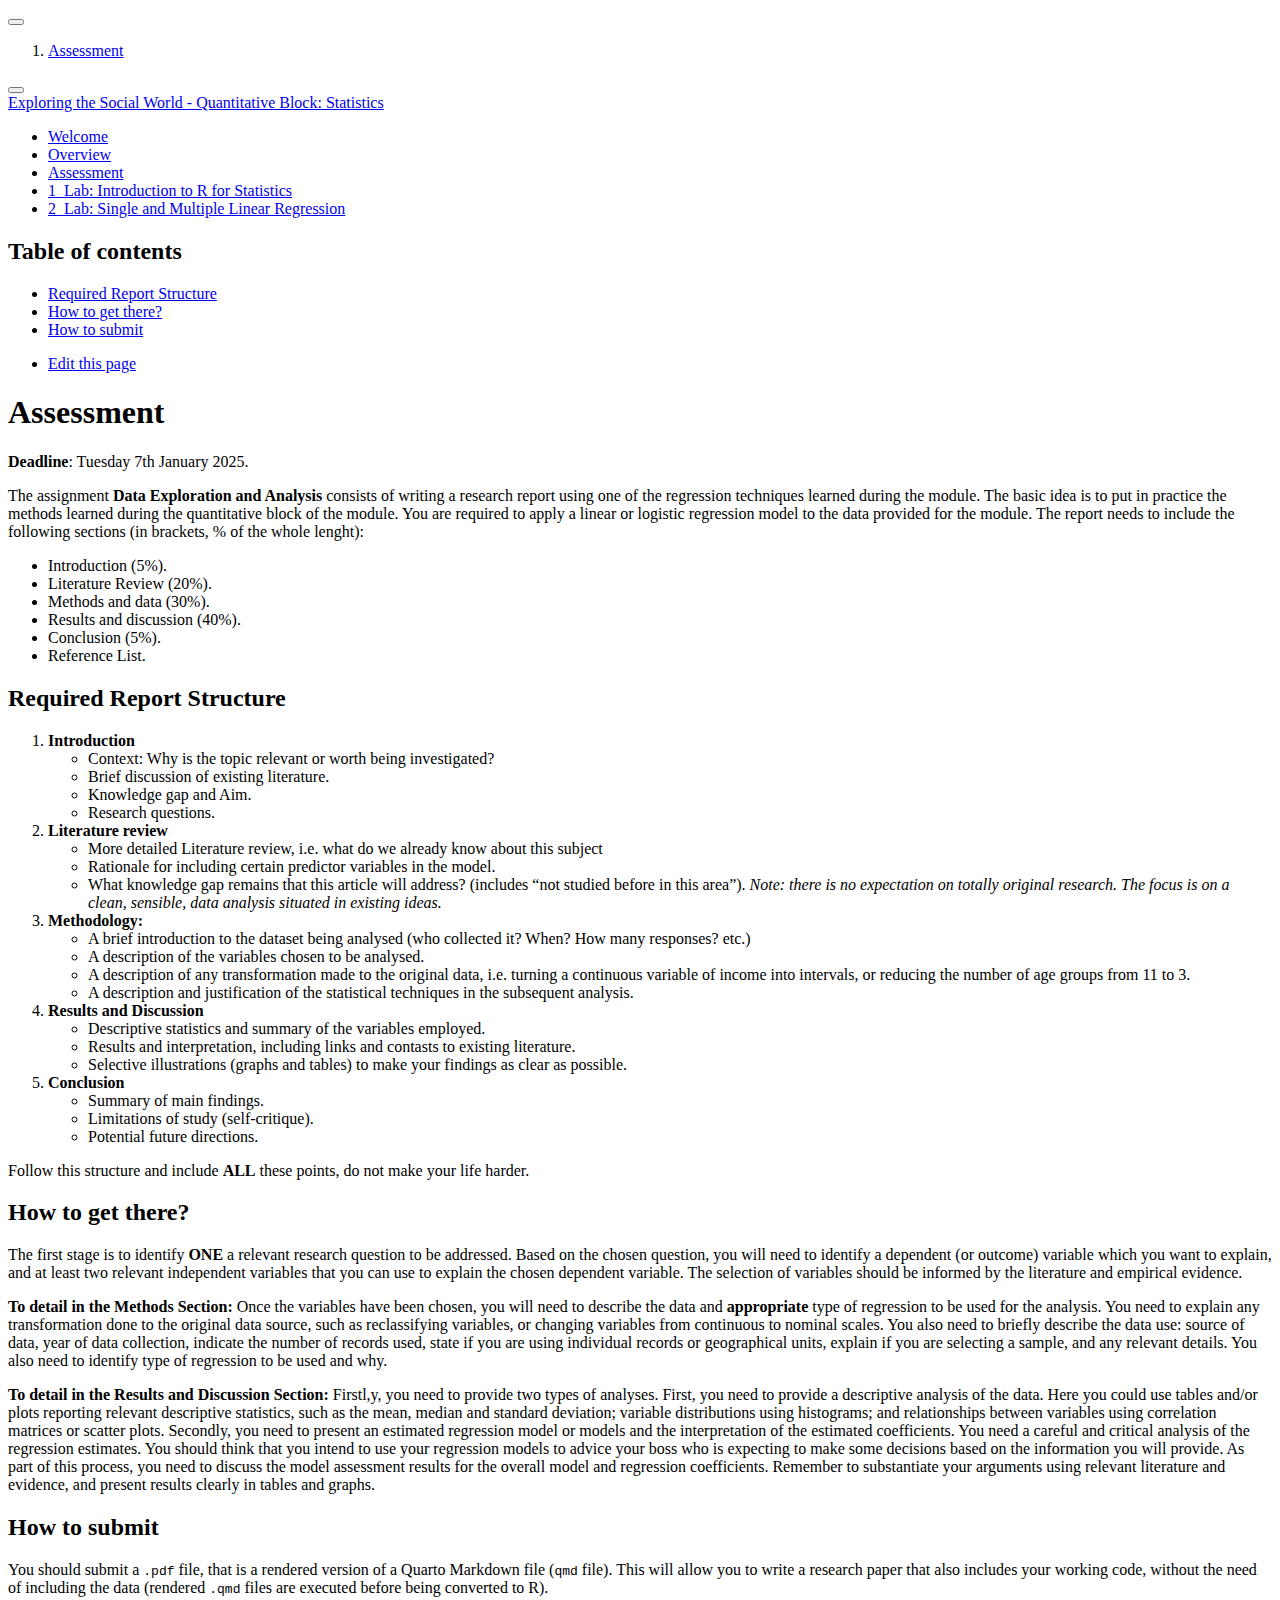
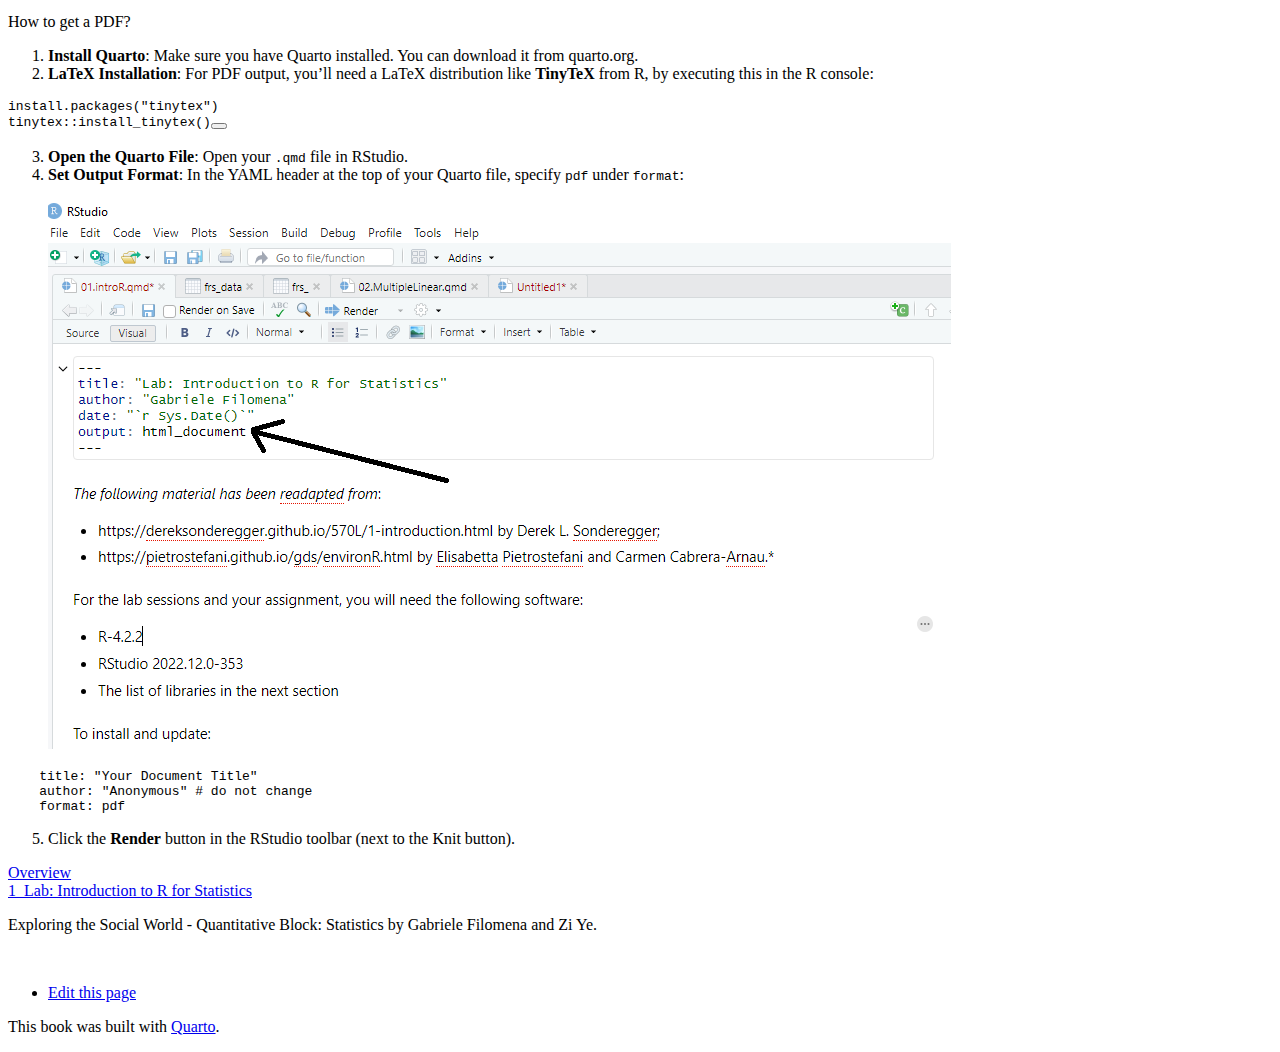
==== docs/general/assessment.html @ e545ba44 "docs" ====
<!DOCTYPE html>
<html xmlns="http://www.w3.org/1999/xhtml" lang="en" xml:lang="en"><head>

<meta charset="utf-8">
<meta name="generator" content="quarto-1.4.555">

<meta name="viewport" content="width=device-width, initial-scale=1.0, user-scalable=yes">


<title>Exploring the Social World - Quantitative Block: Statistics - Assessment</title>
<style>
code{white-space: pre-wrap;}
span.smallcaps{font-variant: small-caps;}
div.columns{display: flex; gap: min(4vw, 1.5em);}
div.column{flex: auto; overflow-x: auto;}
div.hanging-indent{margin-left: 1.5em; text-indent: -1.5em;}
ul.task-list{list-style: none;}
ul.task-list li input[type="checkbox"] {
  width: 0.8em;
  margin: 0 0.8em 0.2em -1em; /* quarto-specific, see https://github.com/quarto-dev/quarto-cli/issues/4556 */ 
  vertical-align: middle;
}
/* CSS for syntax highlighting */
pre > code.sourceCode { white-space: pre; position: relative; }
pre > code.sourceCode > span { line-height: 1.25; }
pre > code.sourceCode > span:empty { height: 1.2em; }
.sourceCode { overflow: visible; }
code.sourceCode > span { color: inherit; text-decoration: inherit; }
div.sourceCode { margin: 1em 0; }
pre.sourceCode { margin: 0; }
@media screen {
div.sourceCode { overflow: auto; }
}
@media print {
pre > code.sourceCode { white-space: pre-wrap; }
pre > code.sourceCode > span { text-indent: -5em; padding-left: 5em; }
}
pre.numberSource code
  { counter-reset: source-line 0; }
pre.numberSource code > span
  { position: relative; left: -4em; counter-increment: source-line; }
pre.numberSource code > span > a:first-child::before
  { content: counter(source-line);
    position: relative; left: -1em; text-align: right; vertical-align: baseline;
    border: none; display: inline-block;
    -webkit-touch-callout: none; -webkit-user-select: none;
    -khtml-user-select: none; -moz-user-select: none;
    -ms-user-select: none; user-select: none;
    padding: 0 4px; width: 4em;
  }
pre.numberSource { margin-left: 3em;  padding-left: 4px; }
div.sourceCode
  {   }
@media screen {
pre > code.sourceCode > span > a:first-child::before { text-decoration: underline; }
}
</style>


<script src="../site_libs/quarto-nav/quarto-nav.js"></script>
<script src="../site_libs/quarto-nav/headroom.min.js"></script>
<script src="../site_libs/clipboard/clipboard.min.js"></script>
<script src="../site_libs/quarto-search/autocomplete.umd.js"></script>
<script src="../site_libs/quarto-search/fuse.min.js"></script>
<script src="../site_libs/quarto-search/quarto-search.js"></script>
<meta name="quarto:offset" content="../">
<link href="../labs/01.introR.html" rel="next">
<link href="../general/overview.html" rel="prev">
<script src="../site_libs/quarto-html/quarto.js"></script>
<script src="../site_libs/quarto-html/popper.min.js"></script>
<script src="../site_libs/quarto-html/tippy.umd.min.js"></script>
<script src="../site_libs/quarto-html/anchor.min.js"></script>
<link href="../site_libs/quarto-html/tippy.css" rel="stylesheet">
<link href="../site_libs/quarto-html/quarto-syntax-highlighting.css" rel="stylesheet" id="quarto-text-highlighting-styles">
<script src="../site_libs/bootstrap/bootstrap.min.js"></script>
<link href="../site_libs/bootstrap/bootstrap-icons.css" rel="stylesheet">
<link href="../site_libs/bootstrap/bootstrap.min.css" rel="stylesheet" id="quarto-bootstrap" data-mode="light">
<script id="quarto-search-options" type="application/json">{
  "location": "sidebar",
  "copy-button": false,
  "collapse-after": 3,
  "panel-placement": "start",
  "type": "textbox",
  "limit": 50,
  "keyboard-shortcut": [
    "f",
    "/",
    "s"
  ],
  "show-item-context": false,
  "language": {
    "search-no-results-text": "No results",
    "search-matching-documents-text": "matching documents",
    "search-copy-link-title": "Copy link to search",
    "search-hide-matches-text": "Hide additional matches",
    "search-more-match-text": "more match in this document",
    "search-more-matches-text": "more matches in this document",
    "search-clear-button-title": "Clear",
    "search-text-placeholder": "",
    "search-detached-cancel-button-title": "Cancel",
    "search-submit-button-title": "Submit",
    "search-label": "Search"
  }
}</script>


<link rel="stylesheet" href="../styles.css">
</head>

<body class="nav-sidebar docked">

<div id="quarto-search-results"></div>
  <header id="quarto-header" class="headroom fixed-top">
  <nav class="quarto-secondary-nav">
    <div class="container-fluid d-flex">
      <button type="button" class="quarto-btn-toggle btn" data-bs-toggle="collapse" data-bs-target=".quarto-sidebar-collapse-item" aria-controls="quarto-sidebar" aria-expanded="false" aria-label="Toggle sidebar navigation" onclick="if (window.quartoToggleHeadroom) { window.quartoToggleHeadroom(); }">
        <i class="bi bi-layout-text-sidebar-reverse"></i>
      </button>
        <nav class="quarto-page-breadcrumbs" aria-label="breadcrumb"><ol class="breadcrumb"><li class="breadcrumb-item"><a href="../general/assessment.html">Assessment</a></li></ol></nav>
        <a class="flex-grow-1" role="button" data-bs-toggle="collapse" data-bs-target=".quarto-sidebar-collapse-item" aria-controls="quarto-sidebar" aria-expanded="false" aria-label="Toggle sidebar navigation" onclick="if (window.quartoToggleHeadroom) { window.quartoToggleHeadroom(); }">      
        </a>
      <button type="button" class="btn quarto-search-button" aria-label="" onclick="window.quartoOpenSearch();">
        <i class="bi bi-search"></i>
      </button>
    </div>
  </nav>
</header>
<!-- content -->
<div id="quarto-content" class="quarto-container page-columns page-rows-contents page-layout-article">
<!-- sidebar -->
  <nav id="quarto-sidebar" class="sidebar collapse collapse-horizontal quarto-sidebar-collapse-item sidebar-navigation docked overflow-auto">
    <div class="pt-lg-2 mt-2 text-left sidebar-header">
    <div class="sidebar-title mb-0 py-0">
      <a href="../">Exploring the Social World - Quantitative Block: Statistics</a> 
        <div class="sidebar-tools-main">
    <a href="https://github.com/GDSL-UL/stats" title="Source Code" class="quarto-navigation-tool px-1" aria-label="Source Code"><i class="bi bi-github"></i></a>
    <a href="../Exploring-the-Social-World---Quantitative-Block--Statistics.pdf" title="Download PDF" class="quarto-navigation-tool px-1" aria-label="Download PDF"><i class="bi bi-file-pdf"></i></a>
</div>
    </div>
      </div>
        <div class="mt-2 flex-shrink-0 align-items-center">
        <div class="sidebar-search">
        <div id="quarto-search" class="" title="Search"></div>
        </div>
        </div>
    <div class="sidebar-menu-container"> 
    <ul class="list-unstyled mt-1">
        <li class="sidebar-item">
  <div class="sidebar-item-container"> 
  <a href="../index.html" class="sidebar-item-text sidebar-link">
 <span class="menu-text">Welcome</span></a>
  </div>
</li>
        <li class="sidebar-item">
  <div class="sidebar-item-container"> 
  <a href="../general/overview.html" class="sidebar-item-text sidebar-link">
 <span class="menu-text">Overview</span></a>
  </div>
</li>
        <li class="sidebar-item">
  <div class="sidebar-item-container"> 
  <a href="../general/assessment.html" class="sidebar-item-text sidebar-link active">
 <span class="menu-text">Assessment</span></a>
  </div>
</li>
        <li class="sidebar-item">
  <div class="sidebar-item-container"> 
  <a href="../labs/01.introR.html" class="sidebar-item-text sidebar-link">
 <span class="menu-text"><span class="chapter-number">1</span>&nbsp; <span class="chapter-title">Lab: Introduction to R for Statistics</span></span></a>
  </div>
</li>
        <li class="sidebar-item">
  <div class="sidebar-item-container"> 
  <a href="../labs/02.MultipleLinear.html" class="sidebar-item-text sidebar-link">
 <span class="menu-text"><span class="chapter-number">2</span>&nbsp; <span class="chapter-title">Lab: Single and Multiple Linear Regression</span></span></a>
  </div>
</li>
    </ul>
    </div>
</nav>
<div id="quarto-sidebar-glass" class="quarto-sidebar-collapse-item" data-bs-toggle="collapse" data-bs-target=".quarto-sidebar-collapse-item"></div>
<!-- margin-sidebar -->
    <div id="quarto-margin-sidebar" class="sidebar margin-sidebar">
        <nav id="TOC" role="doc-toc" class="toc-active">
    <h2 id="toc-title">Table of contents</h2>
   
  <ul>
  <li><a href="#required-report-structure" id="toc-required-report-structure" class="nav-link active" data-scroll-target="#required-report-structure">Required Report Structure</a></li>
  <li><a href="#how-to-get-there" id="toc-how-to-get-there" class="nav-link" data-scroll-target="#how-to-get-there">How to get there?</a></li>
  <li><a href="#how-to-submit" id="toc-how-to-submit" class="nav-link" data-scroll-target="#how-to-submit">How to submit</a></li>
  </ul>
<div class="toc-actions"><ul><li><a href="https://github.com/GDSL-UL/stats/edit/main/general/assessment.qmd" class="toc-action"><i class="bi bi-github"></i>Edit this page</a></li></ul></div></nav>
    </div>
<!-- main -->
<main class="content" id="quarto-document-content">

<header id="title-block-header" class="quarto-title-block default">
<div class="quarto-title">
<h1 class="title">Assessment</h1>
</div>



<div class="quarto-title-meta">

    
  
    
  </div>
  


</header>


<p><strong>Deadline</strong>: Tuesday 7th January 2025.</p>
<p>The assignment <strong>Data Exploration and Analysis</strong> consists of writing a research report using one of the regression techniques learned during the module. The basic idea is to put in practice the methods learned during the quantitative block of the module. You are required to apply a linear or logistic regression model to the data provided for the module. The report needs to include the following sections (in brackets, % of the whole lenght):</p>
<ul>
<li>Introduction (5%).</li>
<li>Literature Review (20%).</li>
<li>Methods and data (30%).</li>
<li>Results and discussion (40%).</li>
<li>Conclusion (5%).</li>
<li>Reference List.</li>
</ul>
<section id="required-report-structure" class="level2">
<h2 class="anchored" data-anchor-id="required-report-structure">Required Report Structure</h2>
<ol type="1">
<li><strong>Introduction</strong>
<ul>
<li>Context: Why is the topic relevant or worth being investigated?</li>
<li>Brief discussion of existing literature.</li>
<li>Knowledge gap and Aim.</li>
<li>Research questions.</li>
</ul></li>
<li><strong>Literature review</strong>
<ul>
<li>More detailed Literature review, i.e.&nbsp;what do we already know about this subject</li>
<li>Rationale for including certain predictor variables in the model.</li>
<li>What knowledge gap remains that this article will address? (includes “not studied before in this area”). <em>Note: there is no expectation on totally original research. The focus is on a clean, sensible, data analysis situated in existing ideas.</em></li>
</ul></li>
<li><strong>Methodology:</strong>
<ul>
<li>A brief introduction to the dataset being analysed (who collected it? When? How many responses? etc.)</li>
<li>A description of the variables chosen to be analysed.</li>
<li>A description of any transformation made to the original data, i.e.&nbsp;turning a continuous variable of income into intervals, or reducing the number of age groups from 11 to 3.</li>
<li>A description and justification of the statistical techniques in the subsequent analysis.</li>
</ul></li>
<li><strong>Results and Discussion</strong>
<ul>
<li>Descriptive statistics and summary of the variables employed.</li>
<li>Results and interpretation, including links and contasts to existing literature.</li>
<li>Selective illustrations (graphs and tables) to make your findings as clear as possible.</li>
</ul></li>
<li><strong>Conclusion</strong>
<ul>
<li>Summary of main findings.</li>
<li>Limitations of study (self-critique).</li>
<li>Potential future directions.</li>
</ul></li>
</ol>
<p>Follow this structure and include <strong>ALL</strong> these points, do not make your life harder.</p>
</section>
<section id="how-to-get-there" class="level2">
<h2 class="anchored" data-anchor-id="how-to-get-there">How to get there?</h2>
<p>The first stage is to identify <strong>ONE</strong> a relevant research question to be addressed. Based on the chosen question, you will need to identify a dependent (or outcome) variable which you want to explain, and at least two relevant independent variables that you can use to explain the chosen dependent variable. The selection of variables should be informed by the literature and empirical evidence.</p>
<p><strong>To detail in the Methods Section:</strong> Once the variables have been chosen, you will need to describe the data and <strong>appropriate</strong> type of regression to be used for the analysis. You need to explain any transformation done to the original data source, such as reclassifying variables, or changing variables from continuous to nominal scales. You also need to briefly describe the data use: source of data, year of data collection, indicate the number of records used, state if you are using individual records or geographical units, explain if you are selecting a sample, and any relevant details. You also need to identify type of regression to be used and why.</p>
<p><strong>To detail in the Results and Discussion Section:</strong> Firstl,y, you need to provide two types of analyses. First, you need to provide a descriptive analysis of the data. Here you could use tables and/or plots reporting relevant descriptive statistics, such as the mean, median and standard deviation; variable distributions using histograms; and relationships between variables using correlation matrices or scatter plots. Secondly, you need to present an estimated regression model or models and the interpretation of the estimated coefficients. You need a careful and critical analysis of the regression estimates. You should think that you intend to use your regression models to advice your boss who is expecting to make some decisions based on the information you will provide. As part of this process, you need to discuss the model assessment results for the overall model and regression coefficients. Remember to substantiate your arguments using relevant literature and evidence, and present results clearly in tables and graphs.</p>
</section>
<section id="how-to-submit" class="level2">
<h2 class="anchored" data-anchor-id="how-to-submit">How to submit</h2>
<p>You should submit a <code>.pdf</code> file, that is a rendered version of a Quarto Markdown file (<code>qmd</code> file). This will allow you to write a research paper that also includes your working code, without the need of including the data (rendered <code>.qmd</code> files are executed before being converted to R).</p>
<p>How to get a PDF?</p>
<ol type="1">
<li><strong>Install Quarto</strong>: Make sure you have Quarto installed. You can download it from quarto.org.</li>
<li><strong>LaTeX Installation</strong>: For PDF output, you’ll need a LaTeX distribution like <strong>TinyTeX</strong> from R, by executing this in the R console:</li>
</ol>
<div class="sourceCode" id="cb1"><pre class="sourceCode r code-with-copy"><code class="sourceCode r"><span id="cb1-1"><a href="#cb1-1" aria-hidden="true" tabindex="-1"></a><span class="fu">install.packages</span>(<span class="st">"tinytex"</span>)</span>
<span id="cb1-2"><a href="#cb1-2" aria-hidden="true" tabindex="-1"></a>tinytex<span class="sc">::</span><span class="fu">install_tinytex</span>()</span></code><button title="Copy to Clipboard" class="code-copy-button"><i class="bi"></i></button></pre></div>
<ol start="3" type="1">
<li><strong>Open the Quarto File</strong>: Open your <code>.qmd</code> file in RStudio.</li>
<li><strong>Set Output Format</strong>: In the YAML header at the top of your Quarto file, specify <code>pdf</code> under <code>format</code>:</li>
</ol>
<div class="cell">
<div class="cell-output-display">
<div>
<figure class="figure">
<p><img src="../img/quartoHeader.png" class="img-fluid figure-img"></p>
</figure>
</div>
</div>
</div>
<pre><code>    title: "Your Document Title"
    author: "Anonymous" # do not change
    format: pdf</code></pre>
<ol start="5" type="1">
<li>Click the <strong>Render</strong> button in the RStudio toolbar (next to the Knit button).</li>
</ol>


</section>

</main> <!-- /main -->
<script id="quarto-html-after-body" type="application/javascript">
window.document.addEventListener("DOMContentLoaded", function (event) {
  const toggleBodyColorMode = (bsSheetEl) => {
    const mode = bsSheetEl.getAttribute("data-mode");
    const bodyEl = window.document.querySelector("body");
    if (mode === "dark") {
      bodyEl.classList.add("quarto-dark");
      bodyEl.classList.remove("quarto-light");
    } else {
      bodyEl.classList.add("quarto-light");
      bodyEl.classList.remove("quarto-dark");
    }
  }
  const toggleBodyColorPrimary = () => {
    const bsSheetEl = window.document.querySelector("link#quarto-bootstrap");
    if (bsSheetEl) {
      toggleBodyColorMode(bsSheetEl);
    }
  }
  toggleBodyColorPrimary();  
  const icon = "";
  const anchorJS = new window.AnchorJS();
  anchorJS.options = {
    placement: 'right',
    icon: icon
  };
  anchorJS.add('.anchored');
  const isCodeAnnotation = (el) => {
    for (const clz of el.classList) {
      if (clz.startsWith('code-annotation-')) {                     
        return true;
      }
    }
    return false;
  }
  const clipboard = new window.ClipboardJS('.code-copy-button', {
    text: function(trigger) {
      const codeEl = trigger.previousElementSibling.cloneNode(true);
      for (const childEl of codeEl.children) {
        if (isCodeAnnotation(childEl)) {
          childEl.remove();
        }
      }
      return codeEl.innerText;
    }
  });
  clipboard.on('success', function(e) {
    // button target
    const button = e.trigger;
    // don't keep focus
    button.blur();
    // flash "checked"
    button.classList.add('code-copy-button-checked');
    var currentTitle = button.getAttribute("title");
    button.setAttribute("title", "Copied!");
    let tooltip;
    if (window.bootstrap) {
      button.setAttribute("data-bs-toggle", "tooltip");
      button.setAttribute("data-bs-placement", "left");
      button.setAttribute("data-bs-title", "Copied!");
      tooltip = new bootstrap.Tooltip(button, 
        { trigger: "manual", 
          customClass: "code-copy-button-tooltip",
          offset: [0, -8]});
      tooltip.show();    
    }
    setTimeout(function() {
      if (tooltip) {
        tooltip.hide();
        button.removeAttribute("data-bs-title");
        button.removeAttribute("data-bs-toggle");
        button.removeAttribute("data-bs-placement");
      }
      button.setAttribute("title", currentTitle);
      button.classList.remove('code-copy-button-checked');
    }, 1000);
    // clear code selection
    e.clearSelection();
  });
    var localhostRegex = new RegExp(/^(?:http|https):\/\/localhost\:?[0-9]*\//);
    var mailtoRegex = new RegExp(/^mailto:/);
      var filterRegex = new RegExp("https:\/\/gdsl-ul\.github\.io\/stats");
    var isInternal = (href) => {
        return filterRegex.test(href) || localhostRegex.test(href) || mailtoRegex.test(href);
    }
    // Inspect non-navigation links and adorn them if external
 	var links = window.document.querySelectorAll('a[href]:not(.nav-link):not(.navbar-brand):not(.toc-action):not(.sidebar-link):not(.sidebar-item-toggle):not(.pagination-link):not(.no-external):not([aria-hidden]):not(.dropdown-item):not(.quarto-navigation-tool)');
    for (var i=0; i<links.length; i++) {
      const link = links[i];
      if (!isInternal(link.href)) {
        // undo the damage that might have been done by quarto-nav.js in the case of
        // links that we want to consider external
        if (link.dataset.originalHref !== undefined) {
          link.href = link.dataset.originalHref;
        }
      }
    }
  function tippyHover(el, contentFn, onTriggerFn, onUntriggerFn) {
    const config = {
      allowHTML: true,
      maxWidth: 500,
      delay: 100,
      arrow: false,
      appendTo: function(el) {
          return el.parentElement;
      },
      interactive: true,
      interactiveBorder: 10,
      theme: 'quarto',
      placement: 'bottom-start',
    };
    if (contentFn) {
      config.content = contentFn;
    }
    if (onTriggerFn) {
      config.onTrigger = onTriggerFn;
    }
    if (onUntriggerFn) {
      config.onUntrigger = onUntriggerFn;
    }
    window.tippy(el, config); 
  }
  const noterefs = window.document.querySelectorAll('a[role="doc-noteref"]');
  for (var i=0; i<noterefs.length; i++) {
    const ref = noterefs[i];
    tippyHover(ref, function() {
      // use id or data attribute instead here
      let href = ref.getAttribute('data-footnote-href') || ref.getAttribute('href');
      try { href = new URL(href).hash; } catch {}
      const id = href.replace(/^#\/?/, "");
      const note = window.document.getElementById(id);
      if (note) {
        return note.innerHTML;
      } else {
        return "";
      }
    });
  }
  const xrefs = window.document.querySelectorAll('a.quarto-xref');
  const processXRef = (id, note) => {
    // Strip column container classes
    const stripColumnClz = (el) => {
      el.classList.remove("page-full", "page-columns");
      if (el.children) {
        for (const child of el.children) {
          stripColumnClz(child);
        }
      }
    }
    stripColumnClz(note)
    if (id === null || id.startsWith('sec-')) {
      // Special case sections, only their first couple elements
      const container = document.createElement("div");
      if (note.children && note.children.length > 2) {
        container.appendChild(note.children[0].cloneNode(true));
        for (let i = 1; i < note.children.length; i++) {
          const child = note.children[i];
          if (child.tagName === "P" && child.innerText === "") {
            continue;
          } else {
            container.appendChild(child.cloneNode(true));
            break;
          }
        }
        if (window.Quarto?.typesetMath) {
          window.Quarto.typesetMath(container);
        }
        return container.innerHTML
      } else {
        if (window.Quarto?.typesetMath) {
          window.Quarto.typesetMath(note);
        }
        return note.innerHTML;
      }
    } else {
      // Remove any anchor links if they are present
      const anchorLink = note.querySelector('a.anchorjs-link');
      if (anchorLink) {
        anchorLink.remove();
      }
      if (window.Quarto?.typesetMath) {
        window.Quarto.typesetMath(note);
      }
      // TODO in 1.5, we should make sure this works without a callout special case
      if (note.classList.contains("callout")) {
        return note.outerHTML;
      } else {
        return note.innerHTML;
      }
    }
  }
  for (var i=0; i<xrefs.length; i++) {
    const xref = xrefs[i];
    tippyHover(xref, undefined, function(instance) {
      instance.disable();
      let url = xref.getAttribute('href');
      let hash = undefined; 
      if (url.startsWith('#')) {
        hash = url;
      } else {
        try { hash = new URL(url).hash; } catch {}
      }
      if (hash) {
        const id = hash.replace(/^#\/?/, "");
        const note = window.document.getElementById(id);
        if (note !== null) {
          try {
            const html = processXRef(id, note.cloneNode(true));
            instance.setContent(html);
          } finally {
            instance.enable();
            instance.show();
          }
        } else {
          // See if we can fetch this
          fetch(url.split('#')[0])
          .then(res => res.text())
          .then(html => {
            const parser = new DOMParser();
            const htmlDoc = parser.parseFromString(html, "text/html");
            const note = htmlDoc.getElementById(id);
            if (note !== null) {
              const html = processXRef(id, note);
              instance.setContent(html);
            } 
          }).finally(() => {
            instance.enable();
            instance.show();
          });
        }
      } else {
        // See if we can fetch a full url (with no hash to target)
        // This is a special case and we should probably do some content thinning / targeting
        fetch(url)
        .then(res => res.text())
        .then(html => {
          const parser = new DOMParser();
          const htmlDoc = parser.parseFromString(html, "text/html");
          const note = htmlDoc.querySelector('main.content');
          if (note !== null) {
            // This should only happen for chapter cross references
            // (since there is no id in the URL)
            // remove the first header
            if (note.children.length > 0 && note.children[0].tagName === "HEADER") {
              note.children[0].remove();
            }
            const html = processXRef(null, note);
            instance.setContent(html);
          } 
        }).finally(() => {
          instance.enable();
          instance.show();
        });
      }
    }, function(instance) {
    });
  }
      let selectedAnnoteEl;
      const selectorForAnnotation = ( cell, annotation) => {
        let cellAttr = 'data-code-cell="' + cell + '"';
        let lineAttr = 'data-code-annotation="' +  annotation + '"';
        const selector = 'span[' + cellAttr + '][' + lineAttr + ']';
        return selector;
      }
      const selectCodeLines = (annoteEl) => {
        const doc = window.document;
        const targetCell = annoteEl.getAttribute("data-target-cell");
        const targetAnnotation = annoteEl.getAttribute("data-target-annotation");
        const annoteSpan = window.document.querySelector(selectorForAnnotation(targetCell, targetAnnotation));
        const lines = annoteSpan.getAttribute("data-code-lines").split(",");
        const lineIds = lines.map((line) => {
          return targetCell + "-" + line;
        })
        let top = null;
        let height = null;
        let parent = null;
        if (lineIds.length > 0) {
            //compute the position of the single el (top and bottom and make a div)
            const el = window.document.getElementById(lineIds[0]);
            top = el.offsetTop;
            height = el.offsetHeight;
            parent = el.parentElement.parentElement;
          if (lineIds.length > 1) {
            const lastEl = window.document.getElementById(lineIds[lineIds.length - 1]);
            const bottom = lastEl.offsetTop + lastEl.offsetHeight;
            height = bottom - top;
          }
          if (top !== null && height !== null && parent !== null) {
            // cook up a div (if necessary) and position it 
            let div = window.document.getElementById("code-annotation-line-highlight");
            if (div === null) {
              div = window.document.createElement("div");
              div.setAttribute("id", "code-annotation-line-highlight");
              div.style.position = 'absolute';
              parent.appendChild(div);
            }
            div.style.top = top - 2 + "px";
            div.style.height = height + 4 + "px";
            div.style.left = 0;
            let gutterDiv = window.document.getElementById("code-annotation-line-highlight-gutter");
            if (gutterDiv === null) {
              gutterDiv = window.document.createElement("div");
              gutterDiv.setAttribute("id", "code-annotation-line-highlight-gutter");
              gutterDiv.style.position = 'absolute';
              const codeCell = window.document.getElementById(targetCell);
              const gutter = codeCell.querySelector('.code-annotation-gutter');
              gutter.appendChild(gutterDiv);
            }
            gutterDiv.style.top = top - 2 + "px";
            gutterDiv.style.height = height + 4 + "px";
          }
          selectedAnnoteEl = annoteEl;
        }
      };
      const unselectCodeLines = () => {
        const elementsIds = ["code-annotation-line-highlight", "code-annotation-line-highlight-gutter"];
        elementsIds.forEach((elId) => {
          const div = window.document.getElementById(elId);
          if (div) {
            div.remove();
          }
        });
        selectedAnnoteEl = undefined;
      };
        // Handle positioning of the toggle
    window.addEventListener(
      "resize",
      throttle(() => {
        elRect = undefined;
        if (selectedAnnoteEl) {
          selectCodeLines(selectedAnnoteEl);
        }
      }, 10)
    );
    function throttle(fn, ms) {
    let throttle = false;
    let timer;
      return (...args) => {
        if(!throttle) { // first call gets through
            fn.apply(this, args);
            throttle = true;
        } else { // all the others get throttled
            if(timer) clearTimeout(timer); // cancel #2
            timer = setTimeout(() => {
              fn.apply(this, args);
              timer = throttle = false;
            }, ms);
        }
      };
    }
      // Attach click handler to the DT
      const annoteDls = window.document.querySelectorAll('dt[data-target-cell]');
      for (const annoteDlNode of annoteDls) {
        annoteDlNode.addEventListener('click', (event) => {
          const clickedEl = event.target;
          if (clickedEl !== selectedAnnoteEl) {
            unselectCodeLines();
            const activeEl = window.document.querySelector('dt[data-target-cell].code-annotation-active');
            if (activeEl) {
              activeEl.classList.remove('code-annotation-active');
            }
            selectCodeLines(clickedEl);
            clickedEl.classList.add('code-annotation-active');
          } else {
            // Unselect the line
            unselectCodeLines();
            clickedEl.classList.remove('code-annotation-active');
          }
        });
      }
  const findCites = (el) => {
    const parentEl = el.parentElement;
    if (parentEl) {
      const cites = parentEl.dataset.cites;
      if (cites) {
        return {
          el,
          cites: cites.split(' ')
        };
      } else {
        return findCites(el.parentElement)
      }
    } else {
      return undefined;
    }
  };
  var bibliorefs = window.document.querySelectorAll('a[role="doc-biblioref"]');
  for (var i=0; i<bibliorefs.length; i++) {
    const ref = bibliorefs[i];
    const citeInfo = findCites(ref);
    if (citeInfo) {
      tippyHover(citeInfo.el, function() {
        var popup = window.document.createElement('div');
        citeInfo.cites.forEach(function(cite) {
          var citeDiv = window.document.createElement('div');
          citeDiv.classList.add('hanging-indent');
          citeDiv.classList.add('csl-entry');
          var biblioDiv = window.document.getElementById('ref-' + cite);
          if (biblioDiv) {
            citeDiv.innerHTML = biblioDiv.innerHTML;
          }
          popup.appendChild(citeDiv);
        });
        return popup.innerHTML;
      });
    }
  }
});
</script>
<nav class="page-navigation">
  <div class="nav-page nav-page-previous">
      <a href="../general/overview.html" class="pagination-link" aria-label="Overview">
        <i class="bi bi-arrow-left-short"></i> <span class="nav-page-text">Overview</span>
      </a>          
  </div>
  <div class="nav-page nav-page-next">
      <a href="../labs/01.introR.html" class="pagination-link" aria-label="Lab: Introduction to R for Statistics">
        <span class="nav-page-text"><span class="chapter-number">1</span>&nbsp; <span class="chapter-title">Lab: Introduction to R for Statistics</span></span> <i class="bi bi-arrow-right-short"></i>
      </a>
  </div>
</nav>
</div> <!-- /content -->
<footer class="footer">
  <div class="nav-footer">
    <div class="nav-footer-left">
<p>Exploring the Social World - Quantitative Block: Statistics by Gabriele Filomena and Zi Ye.</p>
</div>   
    <div class="nav-footer-center">
      &nbsp;
    <div class="toc-actions d-sm-block d-md-none"><ul><li><a href="https://github.com/GDSL-UL/stats/edit/main/general/assessment.qmd" class="toc-action"><i class="bi bi-github"></i>Edit this page</a></li></ul></div></div>
    <div class="nav-footer-right">
<p>This book was built with <a href="https://quarto.org/">Quarto</a>.</p>
</div>
  </div>
</footer>




</body></html>
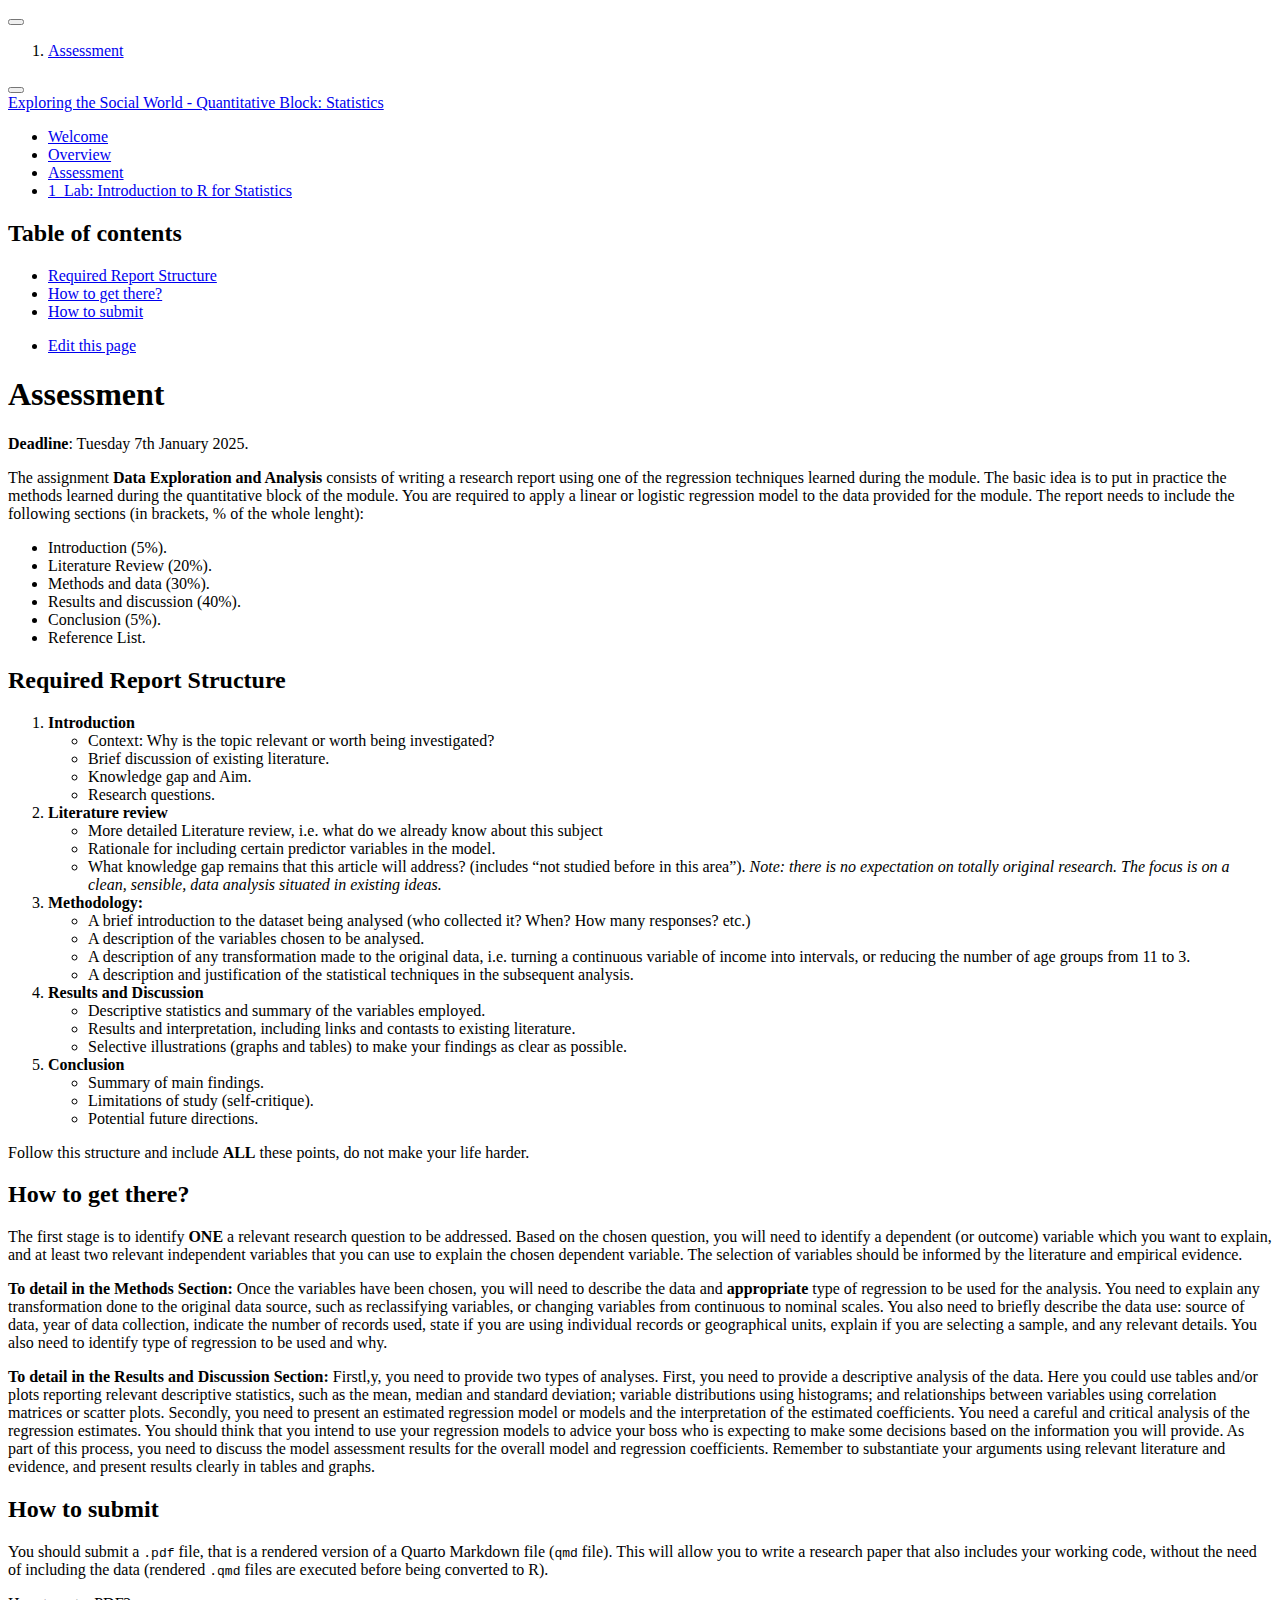
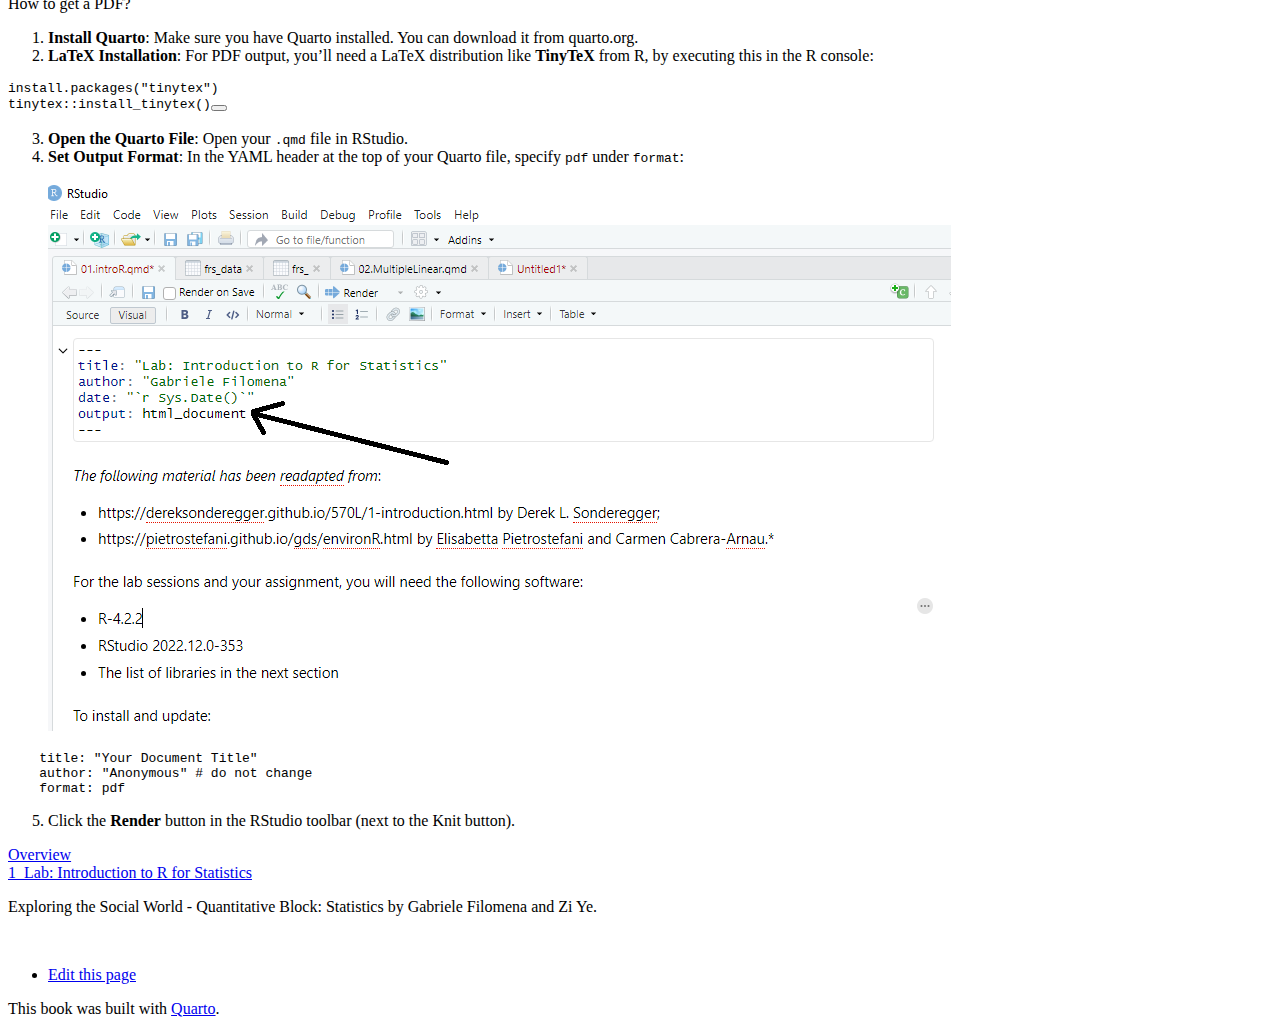
==== commit aaff3de8: "docs" ====
--- a/docs/general/assessment.html
+++ b/docs/general/assessment.html
@@ -167,12 +167,6 @@
   <div class="sidebar-item-container"> 
   <a href="../labs/01.introR.html" class="sidebar-item-text sidebar-link">
  <span class="menu-text"><span class="chapter-number">1</span>&nbsp; <span class="chapter-title">Lab: Introduction to R for Statistics</span></span></a>
-  </div>
-</li>
-        <li class="sidebar-item">
-  <div class="sidebar-item-container"> 
-  <a href="../labs/02.MultipleLinear.html" class="sidebar-item-text sidebar-link">
- <span class="menu-text"><span class="chapter-number">2</span>&nbsp; <span class="chapter-title">Lab: Single and Multiple Linear Regression</span></span></a>
   </div>
 </li>
     </ul>
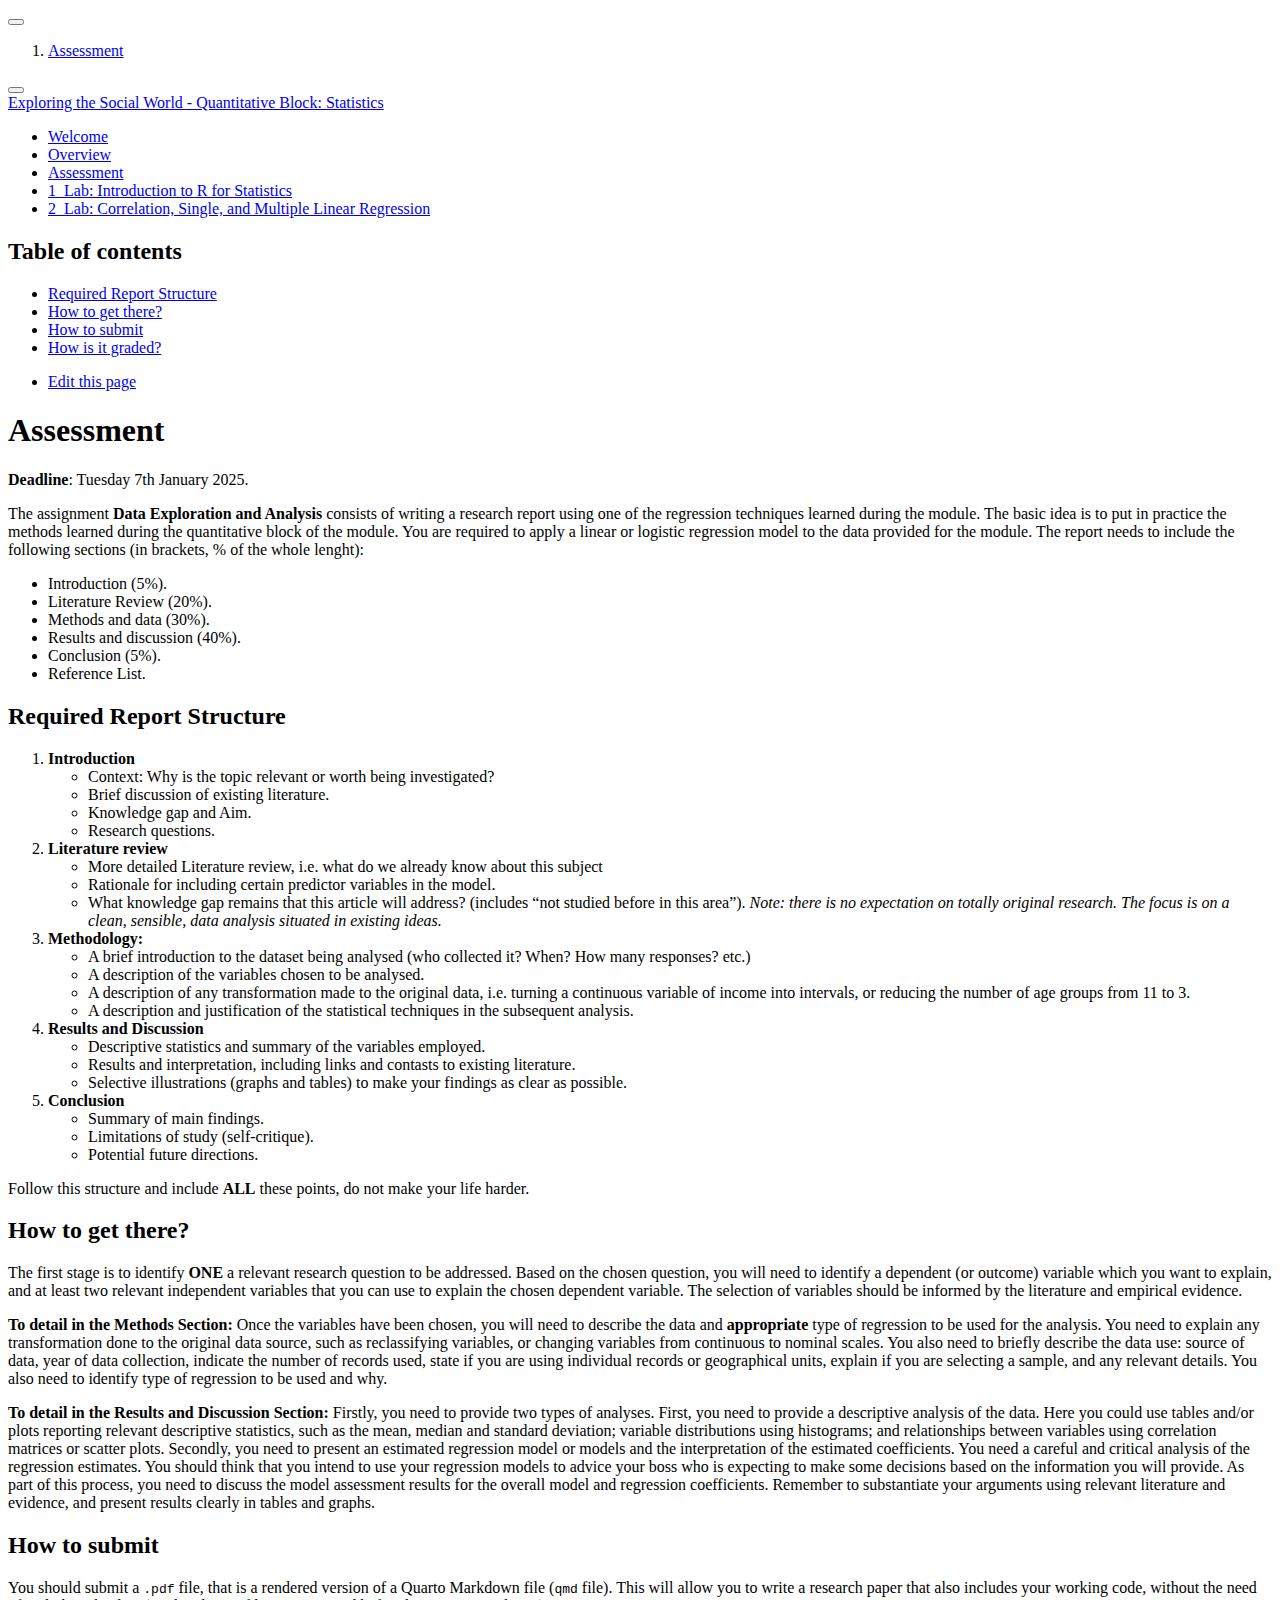
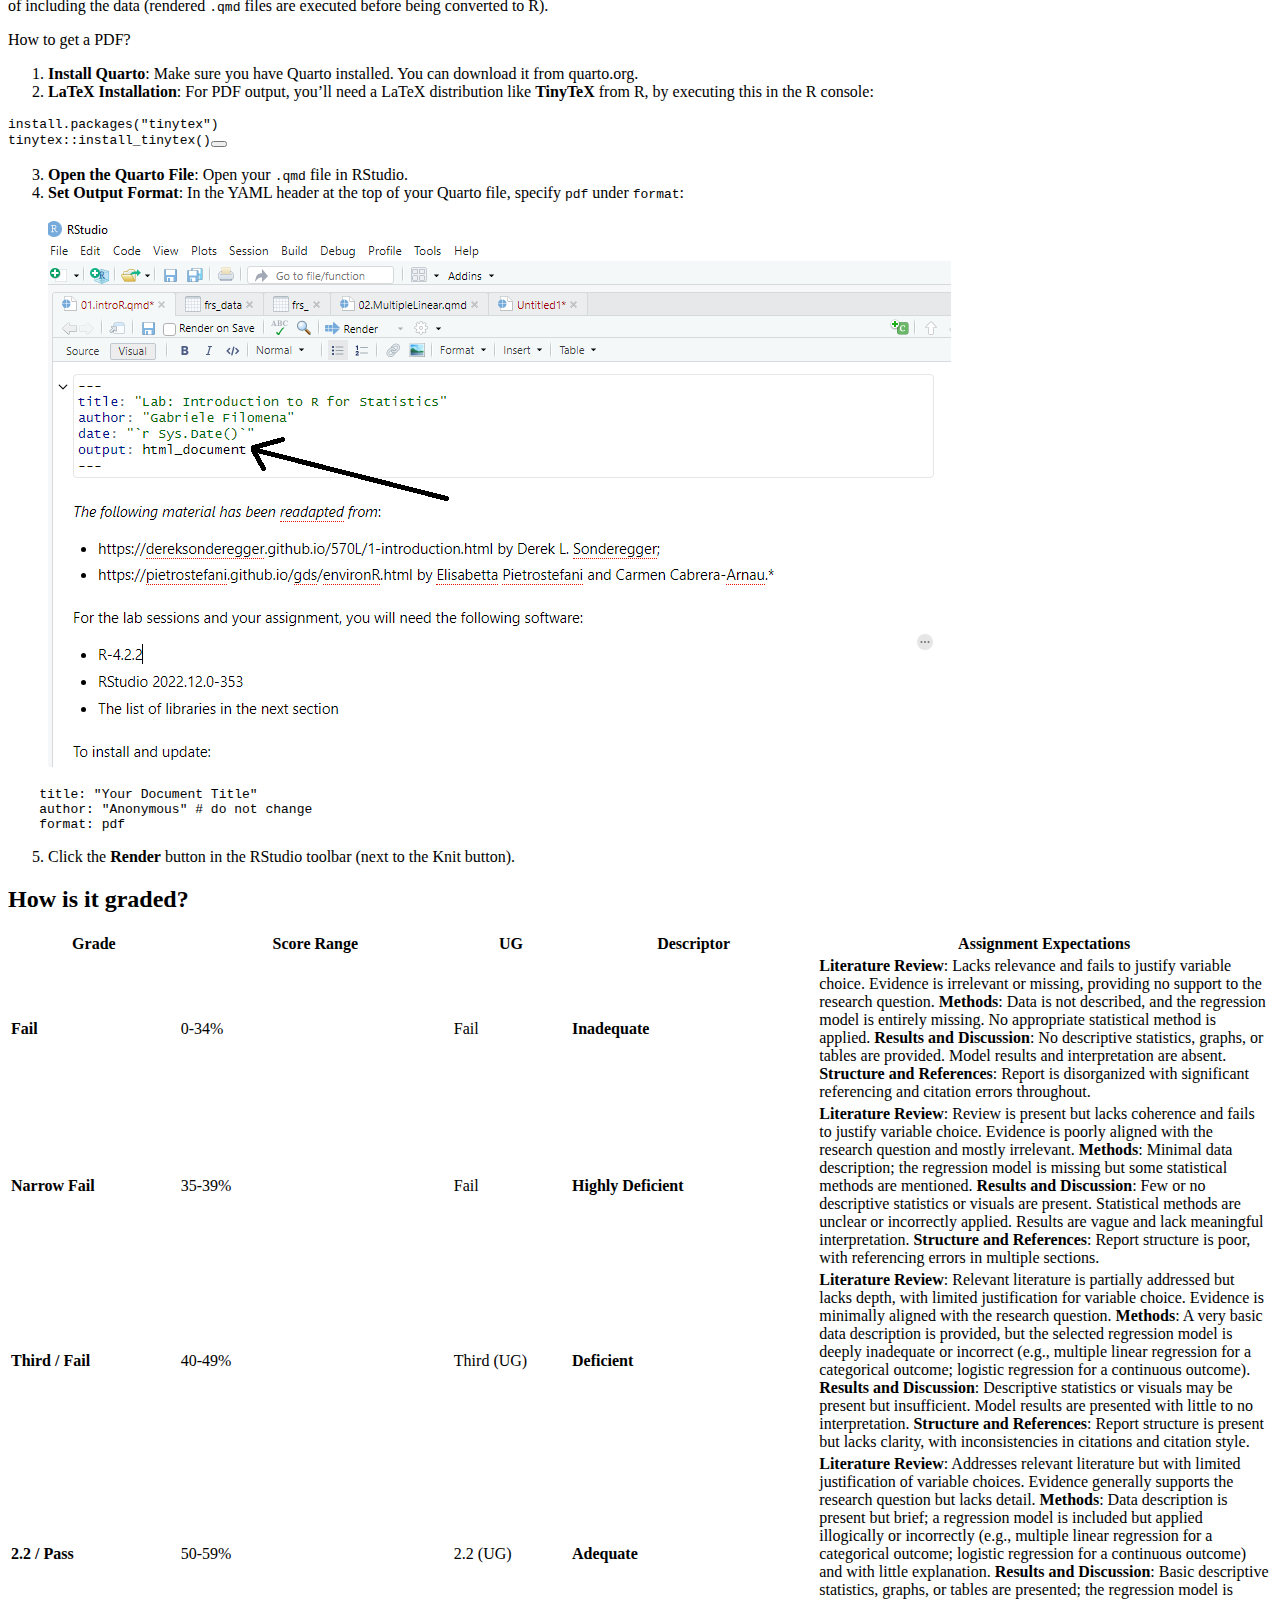
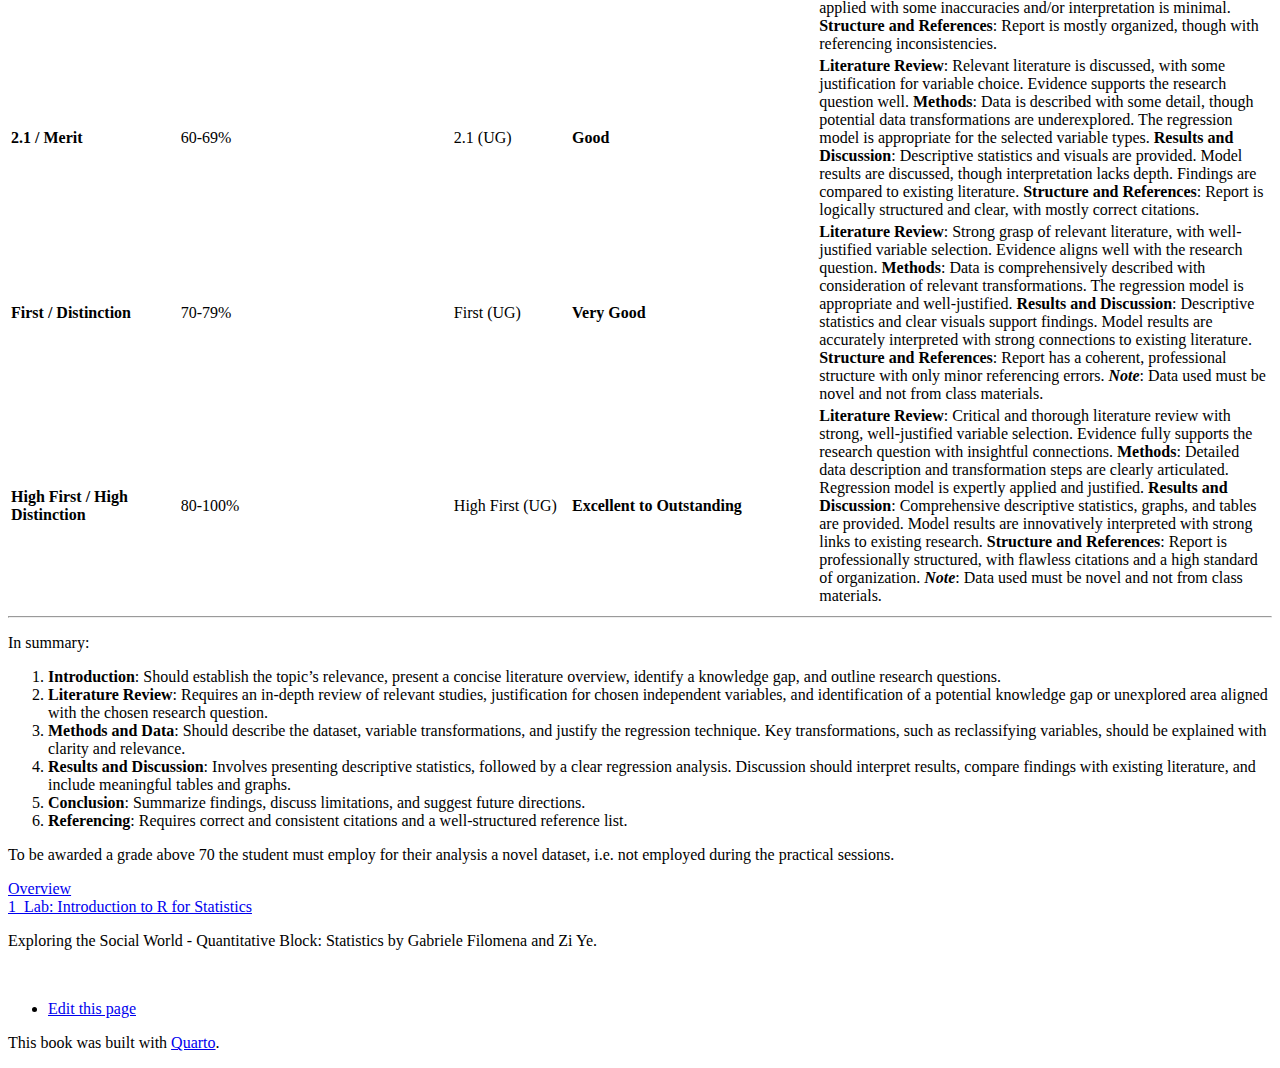
==== commit 174a3efe: "docs" ====
--- a/docs/general/assessment.html
+++ b/docs/general/assessment.html
@@ -169,6 +169,12 @@
  <span class="menu-text"><span class="chapter-number">1</span>&nbsp; <span class="chapter-title">Lab: Introduction to R for Statistics</span></span></a>
   </div>
 </li>
+        <li class="sidebar-item">
+  <div class="sidebar-item-container"> 
+  <a href="../labs/02.MultipleLinear.html" class="sidebar-item-text sidebar-link">
+ <span class="menu-text"><span class="chapter-number">2</span>&nbsp; <span class="chapter-title">Lab: Correlation, Single, and Multiple Linear Regression</span></span></a>
+  </div>
+</li>
     </ul>
     </div>
 </nav>
@@ -182,6 +188,7 @@
   <li><a href="#required-report-structure" id="toc-required-report-structure" class="nav-link active" data-scroll-target="#required-report-structure">Required Report Structure</a></li>
   <li><a href="#how-to-get-there" id="toc-how-to-get-there" class="nav-link" data-scroll-target="#how-to-get-there">How to get there?</a></li>
   <li><a href="#how-to-submit" id="toc-how-to-submit" class="nav-link" data-scroll-target="#how-to-submit">How to submit</a></li>
+  <li><a href="#how-is-it-graded" id="toc-how-is-it-graded" class="nav-link" data-scroll-target="#how-is-it-graded">How is it graded?</a></li>
   </ul>
 <div class="toc-actions"><ul><li><a href="https://github.com/GDSL-UL/stats/edit/main/general/assessment.qmd" class="toc-action"><i class="bi bi-github"></i>Edit this page</a></li></ul></div></nav>
     </div>
@@ -259,7 +266,7 @@
 <h2 class="anchored" data-anchor-id="how-to-get-there">How to get there?</h2>
 <p>The first stage is to identify <strong>ONE</strong> a relevant research question to be addressed. Based on the chosen question, you will need to identify a dependent (or outcome) variable which you want to explain, and at least two relevant independent variables that you can use to explain the chosen dependent variable. The selection of variables should be informed by the literature and empirical evidence.</p>
 <p><strong>To detail in the Methods Section:</strong> Once the variables have been chosen, you will need to describe the data and <strong>appropriate</strong> type of regression to be used for the analysis. You need to explain any transformation done to the original data source, such as reclassifying variables, or changing variables from continuous to nominal scales. You also need to briefly describe the data use: source of data, year of data collection, indicate the number of records used, state if you are using individual records or geographical units, explain if you are selecting a sample, and any relevant details. You also need to identify type of regression to be used and why.</p>
-<p><strong>To detail in the Results and Discussion Section:</strong> Firstl,y, you need to provide two types of analyses. First, you need to provide a descriptive analysis of the data. Here you could use tables and/or plots reporting relevant descriptive statistics, such as the mean, median and standard deviation; variable distributions using histograms; and relationships between variables using correlation matrices or scatter plots. Secondly, you need to present an estimated regression model or models and the interpretation of the estimated coefficients. You need a careful and critical analysis of the regression estimates. You should think that you intend to use your regression models to advice your boss who is expecting to make some decisions based on the information you will provide. As part of this process, you need to discuss the model assessment results for the overall model and regression coefficients. Remember to substantiate your arguments using relevant literature and evidence, and present results clearly in tables and graphs.</p>
+<p><strong>To detail in the Results and Discussion Section:</strong> Firstly, you need to provide two types of analyses. First, you need to provide a descriptive analysis of the data. Here you could use tables and/or plots reporting relevant descriptive statistics, such as the mean, median and standard deviation; variable distributions using histograms; and relationships between variables using correlation matrices or scatter plots. Secondly, you need to present an estimated regression model or models and the interpretation of the estimated coefficients. You need a careful and critical analysis of the regression estimates. You should think that you intend to use your regression models to advice your boss who is expecting to make some decisions based on the information you will provide. As part of this process, you need to discuss the model assessment results for the overall model and regression coefficients. Remember to substantiate your arguments using relevant literature and evidence, and present results clearly in tables and graphs.</p>
 </section>
 <section id="how-to-submit" class="level2">
 <h2 class="anchored" data-anchor-id="how-to-submit">How to submit</h2>
@@ -290,6 +297,89 @@
 <ol start="5" type="1">
 <li>Click the <strong>Render</strong> button in the RStudio toolbar (next to the Knit button).</li>
 </ol>
+</section>
+<section id="how-is-it-graded" class="level2">
+<h2 class="anchored" data-anchor-id="how-is-it-graded">How is it graded?</h2>
+<table class="caption-top table">
+<colgroup>
+<col style="width: 13%">
+<col style="width: 21%">
+<col style="width: 9%">
+<col style="width: 19%">
+<col style="width: 35%">
+</colgroup>
+<thead>
+<tr class="header">
+<th><strong>Grade</strong></th>
+<th><strong>Score Range</strong></th>
+<th><strong>UG</strong></th>
+<th><strong>Descriptor</strong></th>
+<th><strong>Assignment Expectations</strong></th>
+</tr>
+</thead>
+<tbody>
+<tr class="odd">
+<td><strong>Fail</strong></td>
+<td>0-34%</td>
+<td>Fail</td>
+<td><strong>Inadequate</strong></td>
+<td><strong>Literature Review</strong>: Lacks relevance and fails to justify variable choice. Evidence is irrelevant or missing, providing no support to the research question. <strong>Methods</strong>: Data is not described, and the regression model is entirely missing. No appropriate statistical method is applied. <strong>Results and Discussion</strong>: No descriptive statistics, graphs, or tables are provided. Model results and interpretation are absent. <strong>Structure and References</strong>: Report is disorganized with significant referencing and citation errors throughout.</td>
+</tr>
+<tr class="even">
+<td><strong>Narrow Fail</strong></td>
+<td>35-39%</td>
+<td>Fail</td>
+<td><strong>Highly Deficient</strong></td>
+<td><strong>Literature Review</strong>: Review is present but lacks coherence and fails to justify variable choice. Evidence is poorly aligned with the research question and mostly irrelevant. <strong>Methods</strong>: Minimal data description; the regression model is missing but some statistical methods are mentioned. <strong>Results and Discussion</strong>: Few or no descriptive statistics or visuals are present. Statistical methods are unclear or incorrectly applied. Results are vague and lack meaningful interpretation. <strong>Structure and References</strong>: Report structure is poor, with referencing errors in multiple sections.</td>
+</tr>
+<tr class="odd">
+<td><strong>Third / Fail</strong></td>
+<td>40-49%</td>
+<td>Third (UG)</td>
+<td><strong>Deficient</strong></td>
+<td><strong>Literature Review</strong>: Relevant literature is partially addressed but lacks depth, with limited justification for variable choice. Evidence is minimally aligned with the research question. <strong>Methods</strong>: A very basic data description is provided, but the selected regression model is deeply inadequate or incorrect (e.g., multiple linear regression for a categorical outcome; logistic regression for a continuous outcome). <strong>Results and Discussion</strong>: Descriptive statistics or visuals may be present but insufficient. Model results are presented with little to no interpretation. <strong>Structure and References</strong>: Report structure is present but lacks clarity, with inconsistencies in citations and citation style.</td>
+</tr>
+<tr class="even">
+<td><strong>2.2 / Pass</strong></td>
+<td>50-59%</td>
+<td>2.2 (UG)</td>
+<td><strong>Adequate</strong></td>
+<td><strong>Literature Review</strong>: Addresses relevant literature but with limited justification of variable choices. Evidence generally supports the research question but lacks detail. <strong>Methods</strong>: Data description is present but brief; a regression model is included but applied illogically or incorrectly (e.g., multiple linear regression for a categorical outcome; logistic regression for a continuous outcome) and with little explanation. <strong>Results and Discussion</strong>: Basic descriptive statistics, graphs, or tables are presented; the regression model is applied with some inaccuracies and/or interpretation is minimal. <strong>Structure and References</strong>: Report is mostly organized, though with referencing inconsistencies.</td>
+</tr>
+<tr class="odd">
+<td><strong>2.1 / Merit</strong></td>
+<td>60-69%</td>
+<td>2.1 (UG)</td>
+<td><strong>Good</strong></td>
+<td><strong>Literature Review</strong>: Relevant literature is discussed, with some justification for variable choice. Evidence supports the research question well. <strong>Methods</strong>: Data is described with some detail, though potential data transformations are underexplored. The regression model is appropriate for the selected variable types. <strong>Results and Discussion</strong>: Descriptive statistics and visuals are provided. Model results are discussed, though interpretation lacks depth. Findings are compared to existing literature. <strong>Structure and References</strong>: Report is logically structured and clear, with mostly correct citations.</td>
+</tr>
+<tr class="even">
+<td><strong>First / Distinction</strong></td>
+<td>70-79%</td>
+<td>First (UG)</td>
+<td><strong>Very Good</strong></td>
+<td><strong>Literature Review</strong>: Strong grasp of relevant literature, with well-justified variable selection. Evidence aligns well with the research question. <strong>Methods</strong>: Data is comprehensively described with consideration of relevant transformations. The regression model is appropriate and well-justified. <strong>Results and Discussion</strong>: Descriptive statistics and clear visuals support findings. Model results are accurately interpreted with strong connections to existing literature. <strong>Structure and References</strong>: Report has a coherent, professional structure with only minor referencing errors. <strong><em>Note</em></strong>: Data used must be novel and not from class materials.</td>
+</tr>
+<tr class="odd">
+<td><strong>High First / High Distinction</strong></td>
+<td>80-100%</td>
+<td>High First (UG)</td>
+<td><strong>Excellent to Outstanding</strong></td>
+<td><strong>Literature Review</strong>: Critical and thorough literature review with strong, well-justified variable selection. Evidence fully supports the research question with insightful connections. <strong>Methods</strong>: Detailed data description and transformation steps are clearly articulated. Regression model is expertly applied and justified. <strong>Results and Discussion</strong>: Comprehensive descriptive statistics, graphs, and tables are provided. Model results are innovatively interpreted with strong links to existing research. <strong>Structure and References</strong>: Report is professionally structured, with flawless citations and a high standard of organization. <strong><em>Note</em></strong>: Data used must be novel and not from class materials.</td>
+</tr>
+</tbody>
+</table>
+<hr>
+<p>In summary:</p>
+<ol type="1">
+<li><strong>Introduction</strong>: Should establish the topic’s relevance, present a concise literature overview, identify a knowledge gap, and outline research questions.</li>
+<li><strong>Literature Review</strong>: Requires an in-depth review of relevant studies, justification for chosen independent variables, and identification of a potential knowledge gap or unexplored area aligned with the chosen research question.</li>
+<li><strong>Methods and Data</strong>: Should describe the dataset, variable transformations, and justify the regression technique. Key transformations, such as reclassifying variables, should be explained with clarity and relevance.</li>
+<li><strong>Results and Discussion</strong>: Involves presenting descriptive statistics, followed by a clear regression analysis. Discussion should interpret results, compare findings with existing literature, and include meaningful tables and graphs.</li>
+<li><strong>Conclusion</strong>: Summarize findings, discuss limitations, and suggest future directions.</li>
+<li><strong>Referencing</strong>: Requires correct and consistent citations and a well-structured reference list.</li>
+</ol>
+<p>To be awarded a grade above 70 the student must employ for their analysis a novel dataset, i.e.&nbsp;not employed during the practical sessions.</p>
 
 
 </section>
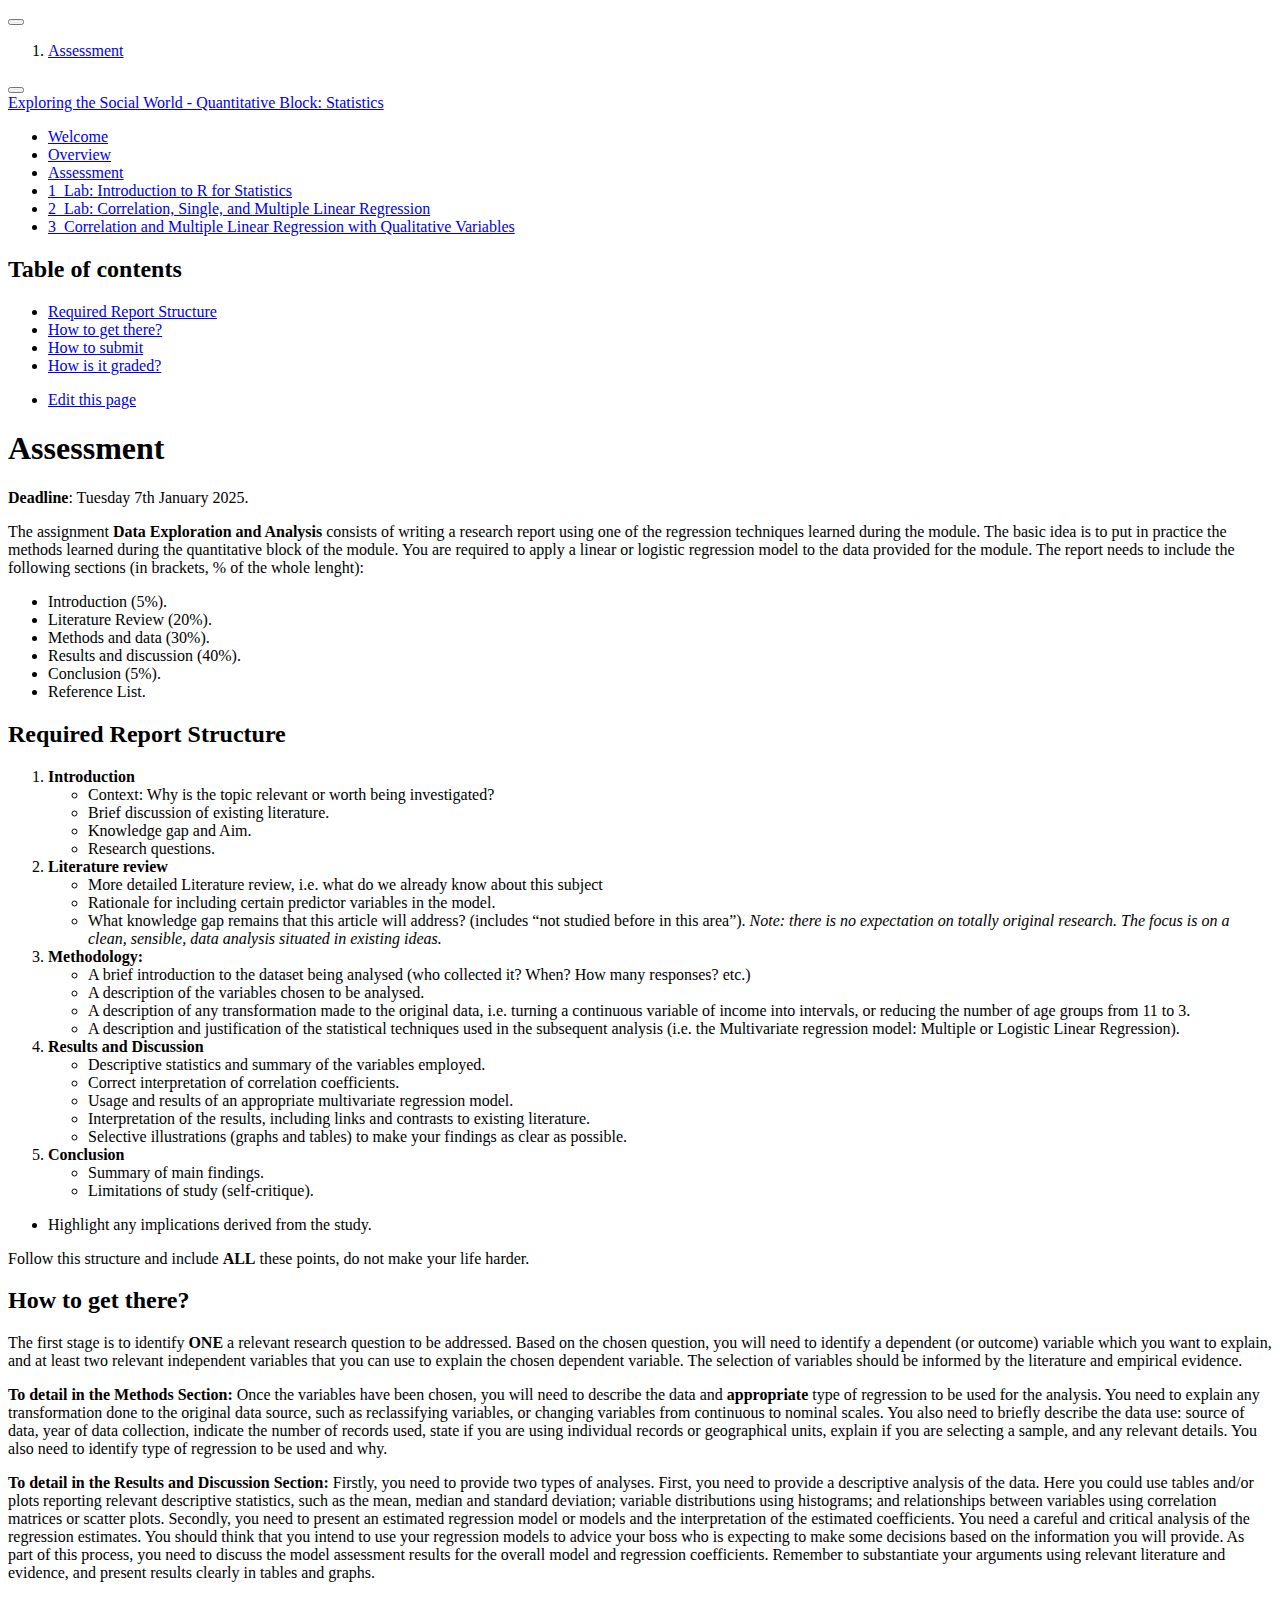
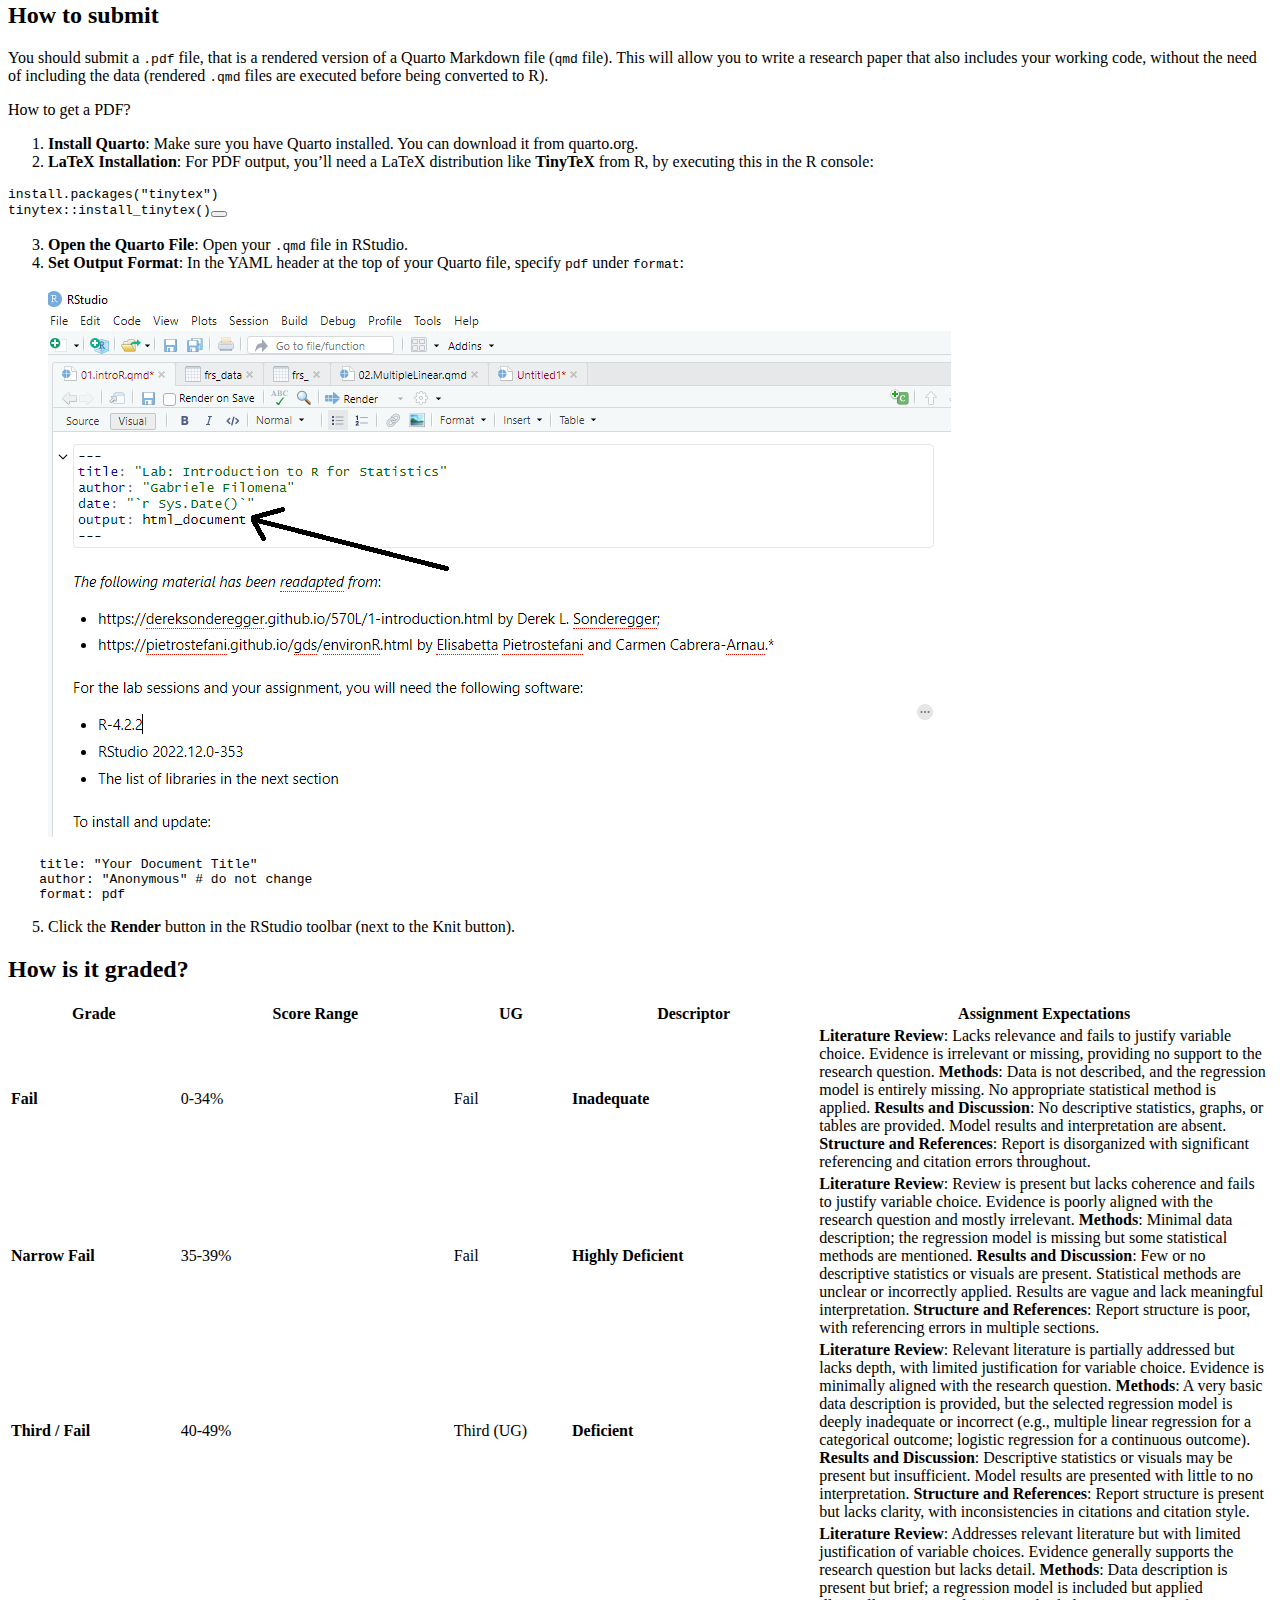
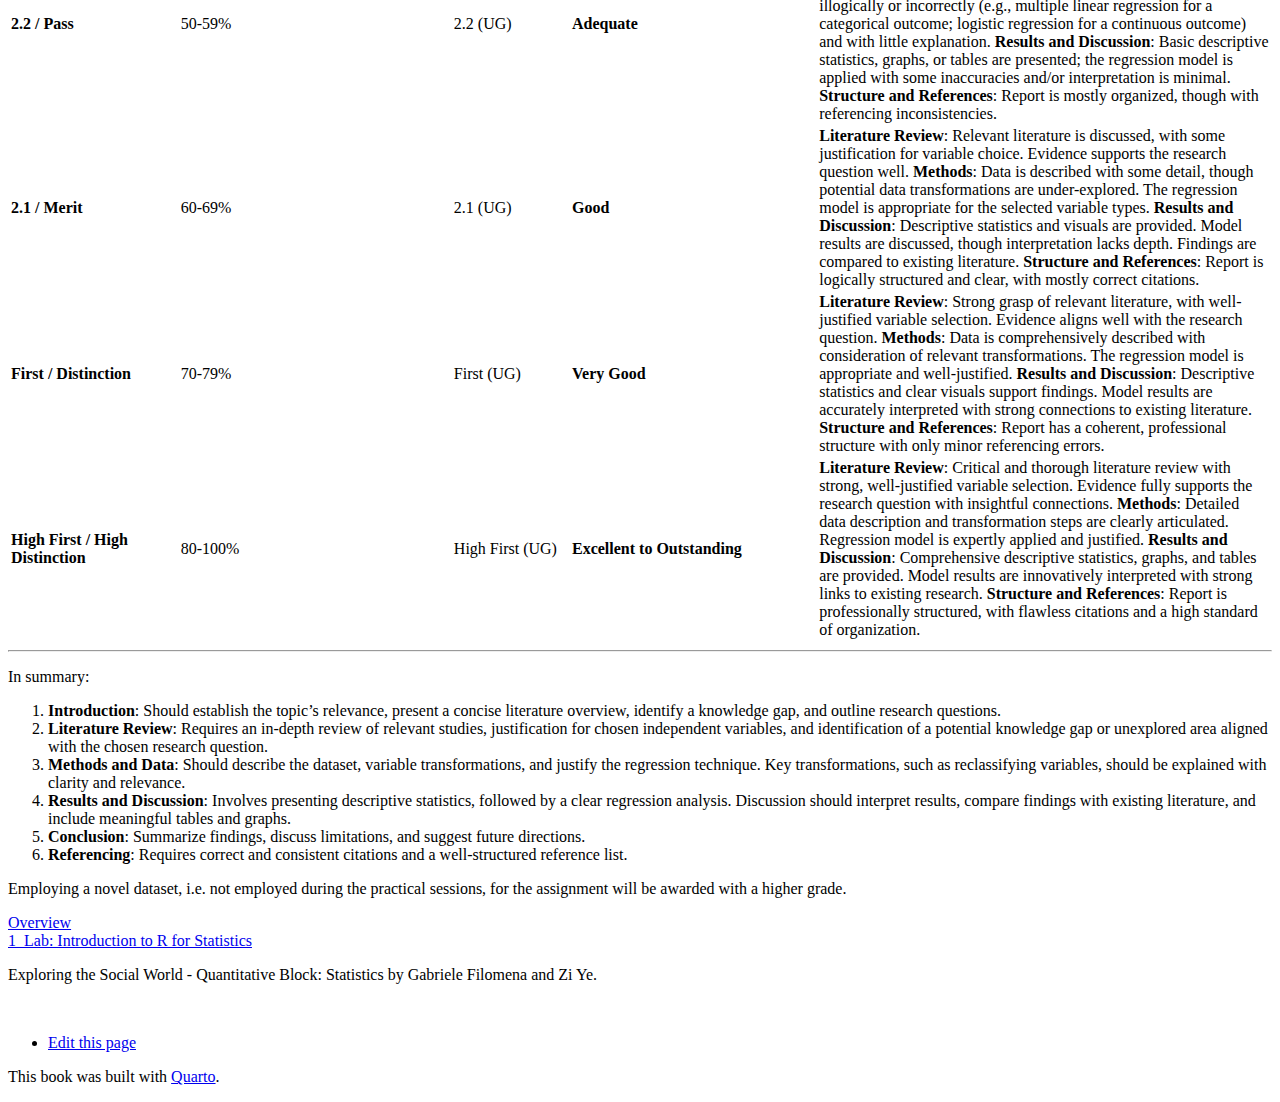
==== commit 5da6d3b9: "docs" ====
--- a/docs/general/assessment.html
+++ b/docs/general/assessment.html
@@ -175,6 +175,12 @@
  <span class="menu-text"><span class="chapter-number">2</span>&nbsp; <span class="chapter-title">Lab: Correlation, Single, and Multiple Linear Regression</span></span></a>
   </div>
 </li>
+        <li class="sidebar-item">
+  <div class="sidebar-item-container"> 
+  <a href="../labs/03.QualitativeVariable.html" class="sidebar-item-text sidebar-link">
+ <span class="menu-text"><span class="chapter-number">3</span>&nbsp; <span class="chapter-title">Correlation and Multiple Linear Regression with Qualitative Variables</span></span></a>
+  </div>
+</li>
     </ul>
     </div>
 </nav>
@@ -245,21 +251,25 @@
 <li>A brief introduction to the dataset being analysed (who collected it? When? How many responses? etc.)</li>
 <li>A description of the variables chosen to be analysed.</li>
 <li>A description of any transformation made to the original data, i.e.&nbsp;turning a continuous variable of income into intervals, or reducing the number of age groups from 11 to 3.</li>
-<li>A description and justification of the statistical techniques in the subsequent analysis.</li>
+<li>A description and justification of the statistical techniques used in the subsequent analysis (i.e.&nbsp;the Multivariate regression model: Multiple or Logistic Linear Regression).</li>
 </ul></li>
 <li><strong>Results and Discussion</strong>
 <ul>
 <li>Descriptive statistics and summary of the variables employed.</li>
-<li>Results and interpretation, including links and contasts to existing literature.</li>
+<li>Correct interpretation of correlation coefficients.</li>
+<li>Usage and results of an appropriate multivariate regression model.</li>
+<li>Interpretation of the results, including links and contrasts to existing literature.</li>
 <li>Selective illustrations (graphs and tables) to make your findings as clear as possible.</li>
 </ul></li>
 <li><strong>Conclusion</strong>
 <ul>
 <li>Summary of main findings.</li>
 <li>Limitations of study (self-critique).</li>
-<li>Potential future directions.</li>
 </ul></li>
 </ol>
+<ul>
+<li>Highlight any implications derived from the study.</li>
+</ul>
 <p>Follow this structure and include <strong>ALL</strong> these points, do not make your life harder.</p>
 </section>
 <section id="how-to-get-there" class="level2">
@@ -351,21 +361,21 @@
 <td>60-69%</td>
 <td>2.1 (UG)</td>
 <td><strong>Good</strong></td>
-<td><strong>Literature Review</strong>: Relevant literature is discussed, with some justification for variable choice. Evidence supports the research question well. <strong>Methods</strong>: Data is described with some detail, though potential data transformations are underexplored. The regression model is appropriate for the selected variable types. <strong>Results and Discussion</strong>: Descriptive statistics and visuals are provided. Model results are discussed, though interpretation lacks depth. Findings are compared to existing literature. <strong>Structure and References</strong>: Report is logically structured and clear, with mostly correct citations.</td>
+<td><strong>Literature Review</strong>: Relevant literature is discussed, with some justification for variable choice. Evidence supports the research question well. <strong>Methods</strong>: Data is described with some detail, though potential data transformations are under-explored. The regression model is appropriate for the selected variable types. <strong>Results and Discussion</strong>: Descriptive statistics and visuals are provided. Model results are discussed, though interpretation lacks depth. Findings are compared to existing literature. <strong>Structure and References</strong>: Report is logically structured and clear, with mostly correct citations.</td>
 </tr>
 <tr class="even">
 <td><strong>First / Distinction</strong></td>
 <td>70-79%</td>
 <td>First (UG)</td>
 <td><strong>Very Good</strong></td>
-<td><strong>Literature Review</strong>: Strong grasp of relevant literature, with well-justified variable selection. Evidence aligns well with the research question. <strong>Methods</strong>: Data is comprehensively described with consideration of relevant transformations. The regression model is appropriate and well-justified. <strong>Results and Discussion</strong>: Descriptive statistics and clear visuals support findings. Model results are accurately interpreted with strong connections to existing literature. <strong>Structure and References</strong>: Report has a coherent, professional structure with only minor referencing errors. <strong><em>Note</em></strong>: Data used must be novel and not from class materials.</td>
+<td><strong>Literature Review</strong>: Strong grasp of relevant literature, with well-justified variable selection. Evidence aligns well with the research question. <strong>Methods</strong>: Data is comprehensively described with consideration of relevant transformations. The regression model is appropriate and well-justified. <strong>Results and Discussion</strong>: Descriptive statistics and clear visuals support findings. Model results are accurately interpreted with strong connections to existing literature. <strong>Structure and References</strong>: Report has a coherent, professional structure with only minor referencing errors.</td>
 </tr>
 <tr class="odd">
 <td><strong>High First / High Distinction</strong></td>
 <td>80-100%</td>
 <td>High First (UG)</td>
 <td><strong>Excellent to Outstanding</strong></td>
-<td><strong>Literature Review</strong>: Critical and thorough literature review with strong, well-justified variable selection. Evidence fully supports the research question with insightful connections. <strong>Methods</strong>: Detailed data description and transformation steps are clearly articulated. Regression model is expertly applied and justified. <strong>Results and Discussion</strong>: Comprehensive descriptive statistics, graphs, and tables are provided. Model results are innovatively interpreted with strong links to existing research. <strong>Structure and References</strong>: Report is professionally structured, with flawless citations and a high standard of organization. <strong><em>Note</em></strong>: Data used must be novel and not from class materials.</td>
+<td><strong>Literature Review</strong>: Critical and thorough literature review with strong, well-justified variable selection. Evidence fully supports the research question with insightful connections. <strong>Methods</strong>: Detailed data description and transformation steps are clearly articulated. Regression model is expertly applied and justified. <strong>Results and Discussion</strong>: Comprehensive descriptive statistics, graphs, and tables are provided. Model results are innovatively interpreted with strong links to existing research. <strong>Structure and References</strong>: Report is professionally structured, with flawless citations and a high standard of organization.</td>
 </tr>
 </tbody>
 </table>
@@ -379,7 +389,7 @@
 <li><strong>Conclusion</strong>: Summarize findings, discuss limitations, and suggest future directions.</li>
 <li><strong>Referencing</strong>: Requires correct and consistent citations and a well-structured reference list.</li>
 </ol>
-<p>To be awarded a grade above 70 the student must employ for their analysis a novel dataset, i.e.&nbsp;not employed during the practical sessions.</p>
+<p>Employing a novel dataset, i.e.&nbsp;not employed during the practical sessions, for the assignment will be awarded with a higher grade.</p>
 
 
 </section>
